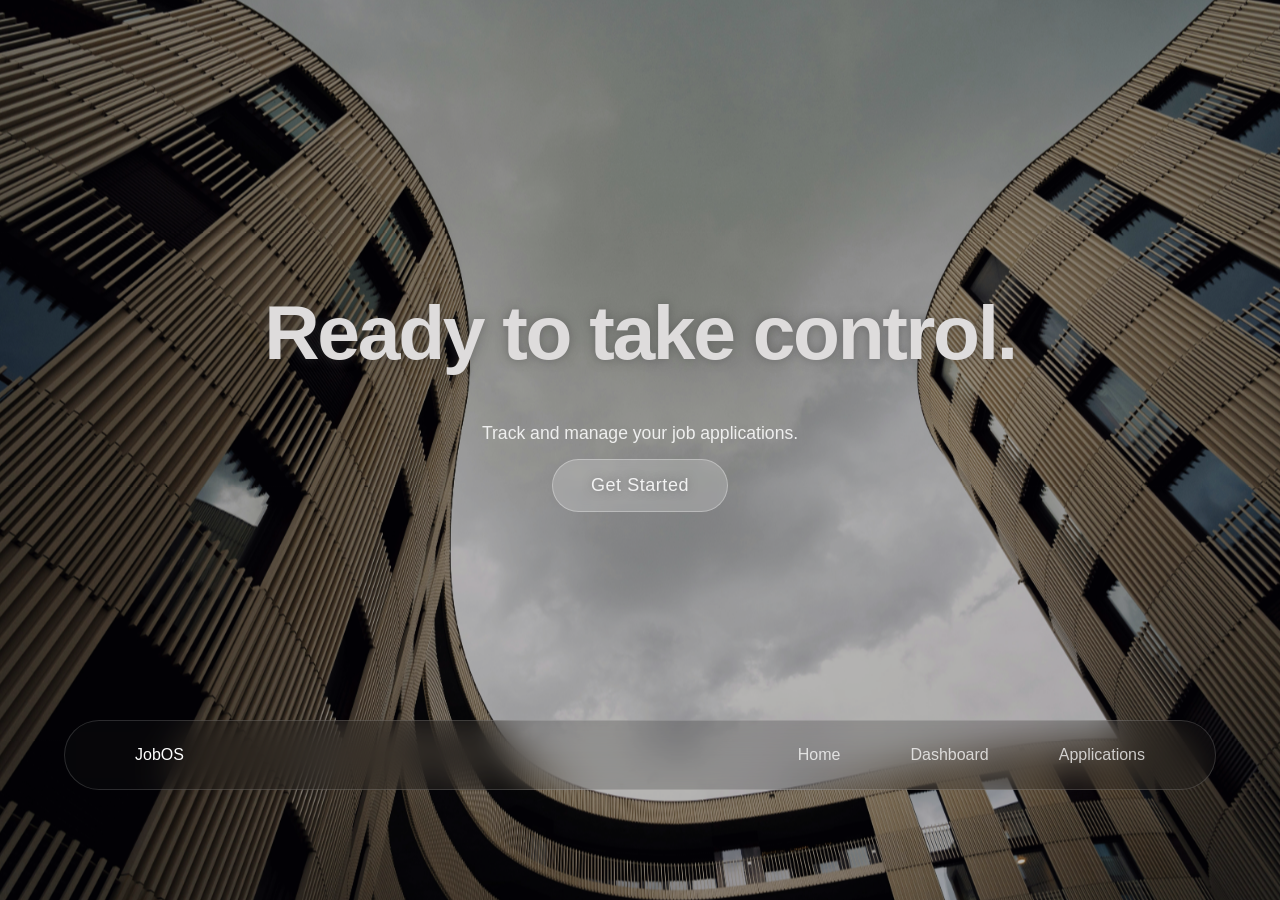
==== html/index.html @ 4e0aa41f "added dashboard and applications" ====
<!DOCTYPE html>
<html lang="en">





<head>
    <meta charset="UTF-8">
    <meta name="viewport" content="width=device-width, initial-scale=1.0">
    <title>JobOS - Home</title>

    <link rel="stylesheet" href="../css/global.css">
    <link rel="stylesheet" href="../css/home.css">

    <link href="https://api.fontshare.com/v2/css?f[]=clash-display@300,400,500,600&display=swap" rel="stylesheet">

    <script src="../script.js" defer></script>
</head>





<body id="home-page">


    


    <main class="main">
        <h1>Ready to take control.</h1>
        <p class="subtitle">Track and manage your job applications.</p>
        <button id="start-button">Get Started</button>
    </main>



    <nav id="navbar">
        <div class="logo">JobOS</div>

        <ul class="nav-links">
            <li><a href="index.html">Home</a></li>
            <li><a href="dashboard.html">Dashboard</a></li>
            <li><a href="applications.html">Applications</a></li>
        </ul>
    </nav>



    <footer id="footer"></footer>





</body>
</html>
---- css/global.css ----
* {
    box-sizing: border-box;
}

body {
    margin: 0;
    font-family: Arial, Helvetica, sans-serif;
}

/* Background */
#home-page,
#dashboard-page,
#applications-page {
    min-height: 100vh;
    position: relative;
    isolation: isolate;
}

#home-page::before,
#dashboard-page::before,
#applications-page::before {
    content: "";
    position: fixed;
    inset: 0;
    z-index: -1;

    background: linear-gradient(
        rgba(0, 0, 0, 0.25),
        rgba(0, 0, 0, 0.25)
    ), url("../images/Zürich.jpg") center 35% / cover no-repeat;

    transform: scale(1.05);
}

#dashboard-page::before,
#applications-page::before {
    filter: blur(10px);
}

/* Navbar - Dashboard & Applications */
#dashboard-page #navbar,
#applications-page #navbar {
    position: fixed;
    top: 0;
    left: 0;
    width: 100%;
    z-index: 10;

    display: flex;
    align-items: center;
    justify-content: space-between;

    padding: 22px 6%;

    background: rgba(20, 20, 20, 0.25);
    backdrop-filter: blur(18px);
    border-bottom: 1px solid rgba(255, 255, 255, 0.15);
}

#dashboard-page .logo,
#applications-page .logo {
    color: white;
    font-size: 20px;
    font-weight: 600;
}

#dashboard-page .nav-links,
#applications-page .nav-links {
    display: flex;
    align-items: center;
    gap: 35px;

    list-style: none;
    margin: 0;
    padding: 0;
}

.nav-links a {
    color: rgba(255, 255, 255, 0.75);
    text-decoration: none;
    transition: color 0.25s ease;
}

.nav-links a:hover {
    color: white;
}

/* Gemeinsames Layout */
.dashboard-main,
.applications-main {
    width: 88%;
    max-width: 1400px;
    margin: 0 auto;
    padding: 145px 0 60px;
    color: white;
}

/* Titel über der Fläche */
.page-header {
    margin-bottom: 30px;
}

.page-header h1 {
    font-size: 34px;
    margin: 0 0 10px;
}

.page-header p {
    color: rgba(255, 255, 255, 0.7);
    margin: 0;
}

/* Grosse Fläche */
.dashboard-panel,
.applications-panel {
    width: 100%;
    min-height: 450px;
    padding: 35px;

    background: rgba(15, 15, 15, 0.55);
    backdrop-filter: blur(18px);

    border: 1px solid rgba(255, 255, 255, 0.15);
    border-radius: 22px;
}

@media (max-width: 700px) {
    .dashboard-main,
    .applications-main {
        width: 92%;
        padding-top: 140px;
    }

    .dashboard-panel,
    .applications-panel {
        padding: 20px;
    }

    #dashboard-page .nav-links,
    #applications-page .nav-links {
        gap: 12px;
        flex-wrap: wrap;
    }
}
---- css/home.css ----
/* Home */


.main {
    display: flex;
    flex-direction: column;
    align-items: center;
}


#home-page h1 {
    font-family: 'Clash Display', Helvetica, sans-serif;
    font-weight: 600;
    font-size: clamp(3rem, 6vw, 6.5rem);
    letter-spacing: -0.03em;

    margin: 0;

    position: absolute;
    top: 32%;
    left: 50%;
    transform: translateX(-50%);

    width: 100%;
    text-align: center;
    color: #dedcdc;
    text-shadow: 0 0px 11px rgba(70, 69, 69, 0.5);
}

.subtitle {
    font-family: "Inter", Arial, sans-serif;
    font-weight: 300;
    position: absolute;
    top: 45%;
    left: 50%;
    transform: translateX(-50%);

    color: rgba(255, 255, 255, 0.85);
    font-size: 1.1rem;
}

#start-button {
    position: absolute;
    top: 51%;
    left: 50%;
    transform: translateX(-50%);

    padding: 15px 38px;

    background: rgba(255, 255, 255, 0.2);
    backdrop-filter: blur(5px);

    border-radius: 30px;
    border: 1px solid rgba(255, 255, 255, 0.3);

    color: #f2f2f2;
    font-family: 'Clash Display', Helvetica, sans-serif;
    text-shadow: 0 0px 9px rgba(70, 69, 69, 0.5);
    font-weight: 450;
    font-size: 18px;
    letter-spacing: 0.03em;
    cursor: pointer;

    transition: 0.3s ease;
}

#start-button:hover {
    background: rgba(255,255,255,0.35);
    transform: translateX(-50%) translateY(-3px);
}

#start-button:active {
    transform: translateX(-50%) translateY(0);
}

/* navbar */
#navbar {
    position: fixed;
    bottom: 110px;
    left: 5%;
    right: 5%;

    display: flex;
    justify-content: space-between;

    padding: 25px 70px;

    color: white;

    background: rgba(30, 30, 30, 0.22);
    backdrop-filter: blur(18px);

    border: 1px solid rgba(255, 255, 255, 0.15);
    border-radius: 50px;
}

.nav-links {
    display: flex;
    gap: 70px;
    list-style: none;

    margin: 0;
    padding: 0;
}


/* footer */
#home-page footer {
    color: #f2f2f2;
    text-shadow: 0 0 7px rgba(0, 0, 0, 0.5),
                 0 0 7px rgba(0, 0, 0, 0.5);

    position: absolute;
    bottom: 20px;
    left: 90px;
    right: 90px;

    display: flex;
    justify-content: space-between;
}
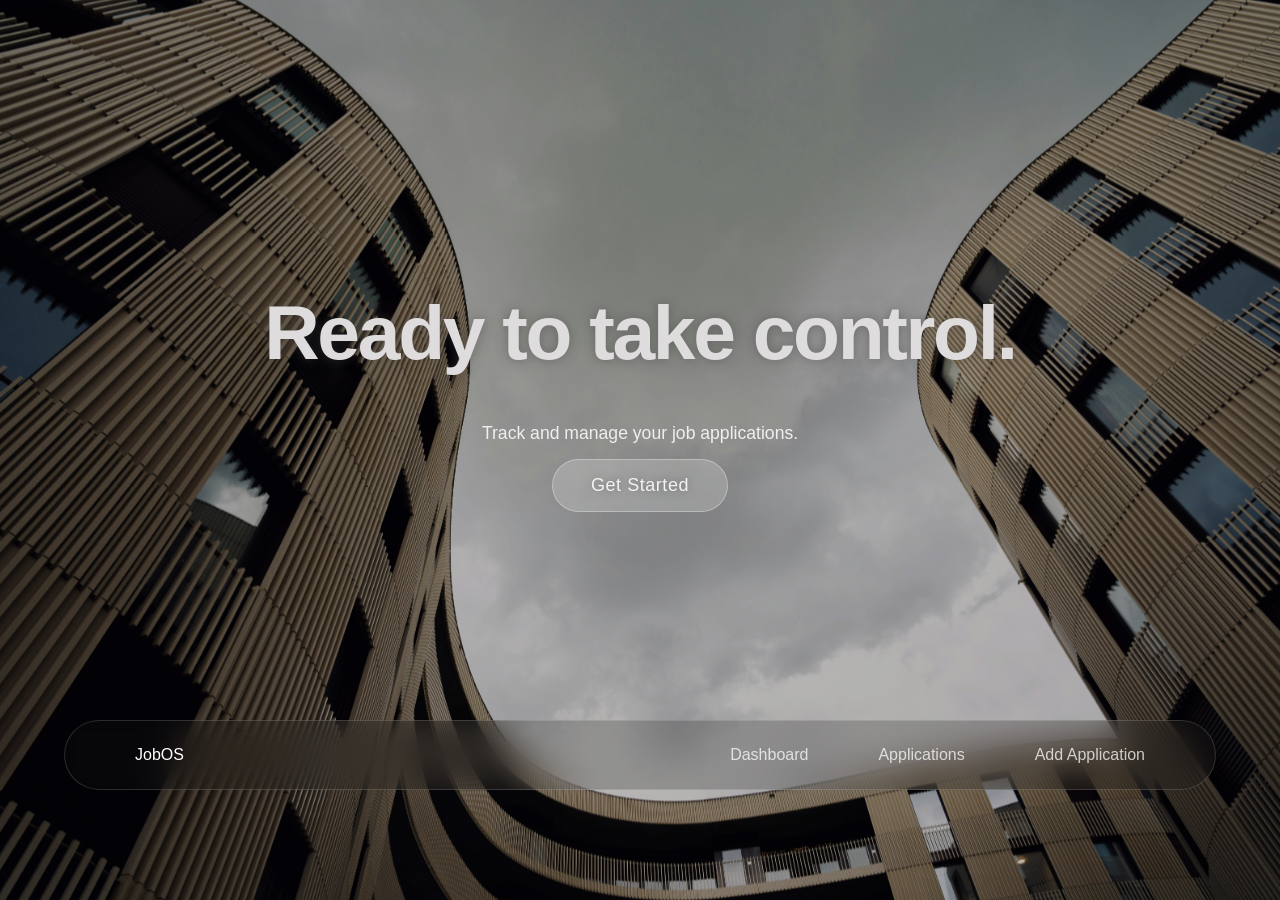
==== commit 9c2c30e3: "added add applications file and made minor ui changes" ====
--- a/html/index.html
+++ b/html/index.html
@@ -15,7 +15,7 @@
 
     <link href="https://api.fontshare.com/v2/css?f[]=clash-display@300,400,500,600&display=swap" rel="stylesheet">
 
-    <script src="../script.js" defer></script>
+    <script src="../js/home.js" defer></script>
 </head>
 
 
@@ -40,9 +40,10 @@
         <div class="logo">JobOS</div>
 
         <ul class="nav-links">
-            <li><a href="index.html">Home</a></li>
+
             <li><a href="dashboard.html">Dashboard</a></li>
             <li><a href="applications.html">Applications</a></li>
+            <li><a href="add-application.html">Add Application</a></li>
         </ul>
     </nav>
 
--- a/css/global.css
+++ b/css/global.css
@@ -1,4 +1,3 @@
-
 * {
     box-sizing: border-box;
 }
@@ -11,7 +10,8 @@
 /* Background */
 #home-page,
 #dashboard-page,
-#applications-page {
+#applications-page,
+#add-application-page {
     min-height: 100vh;
     position: relative;
     isolation: isolate;
@@ -19,7 +19,8 @@
 
 #home-page::before,
 #dashboard-page::before,
-#applications-page::before {
+#applications-page::before,
+#add-application-page::before {
     content: "";
     position: fixed;
     inset: 0;
@@ -34,13 +35,15 @@
 }
 
 #dashboard-page::before,
-#applications-page::before {
+#applications-page::before,
+#add-application-page::before {
     filter: blur(10px);
 }
 
-/* Navbar - Dashboard & Applications */
+/* Navbar - Dashboard, Applications, Add Application */
 #dashboard-page #navbar,
-#applications-page #navbar {
+#applications-page #navbar,
+#add-application-page #navbar {
     position: fixed;
     top: 0;
     left: 0;
@@ -59,14 +62,18 @@
 }
 
 #dashboard-page .logo,
-#applications-page .logo {
+#applications-page .logo,
+#add-application-page .logo {
     color: white;
     font-size: 20px;
     font-weight: 600;
+
+    text-decoration: none;
 }
 
 #dashboard-page .nav-links,
-#applications-page .nav-links {
+#applications-page .nav-links,
+#add-application-page .nav-links {
     display: flex;
     align-items: center;
     gap: 35px;
@@ -86,9 +93,16 @@
     color: white;
 }
 
+.nav-links a.active {
+    color: white;
+    font-weight: 400;
+    text-shadow: 0 0 100px rgba(255, 255, 255, 0.65);
+}
+
 /* Gemeinsames Layout */
 .dashboard-main,
-.applications-main {
+.applications-main,
+.add-application-main {
     width: 88%;
     max-width: 1400px;
     margin: 0 auto;
@@ -113,7 +127,8 @@
 
 /* Grosse Fläche */
 .dashboard-panel,
-.applications-panel {
+.applications-panel,
+.add-application-panel {
     width: 100%;
     min-height: 450px;
     padding: 35px;
@@ -125,20 +140,24 @@
     border-radius: 22px;
 }
 
+/* Responsive Design */
 @media (max-width: 700px) {
     .dashboard-main,
-    .applications-main {
+    .applications-main,
+    .add-application-main {
         width: 92%;
         padding-top: 140px;
     }
 
     .dashboard-panel,
-    .applications-panel {
+    .applications-panel,
+    .add-application-panel {
         padding: 20px;
     }
 
     #dashboard-page .nav-links,
-    #applications-page .nav-links {
+    #applications-page .nav-links,
+    #add-application-page .nav-links {
         gap: 12px;
         flex-wrap: wrap;
     }
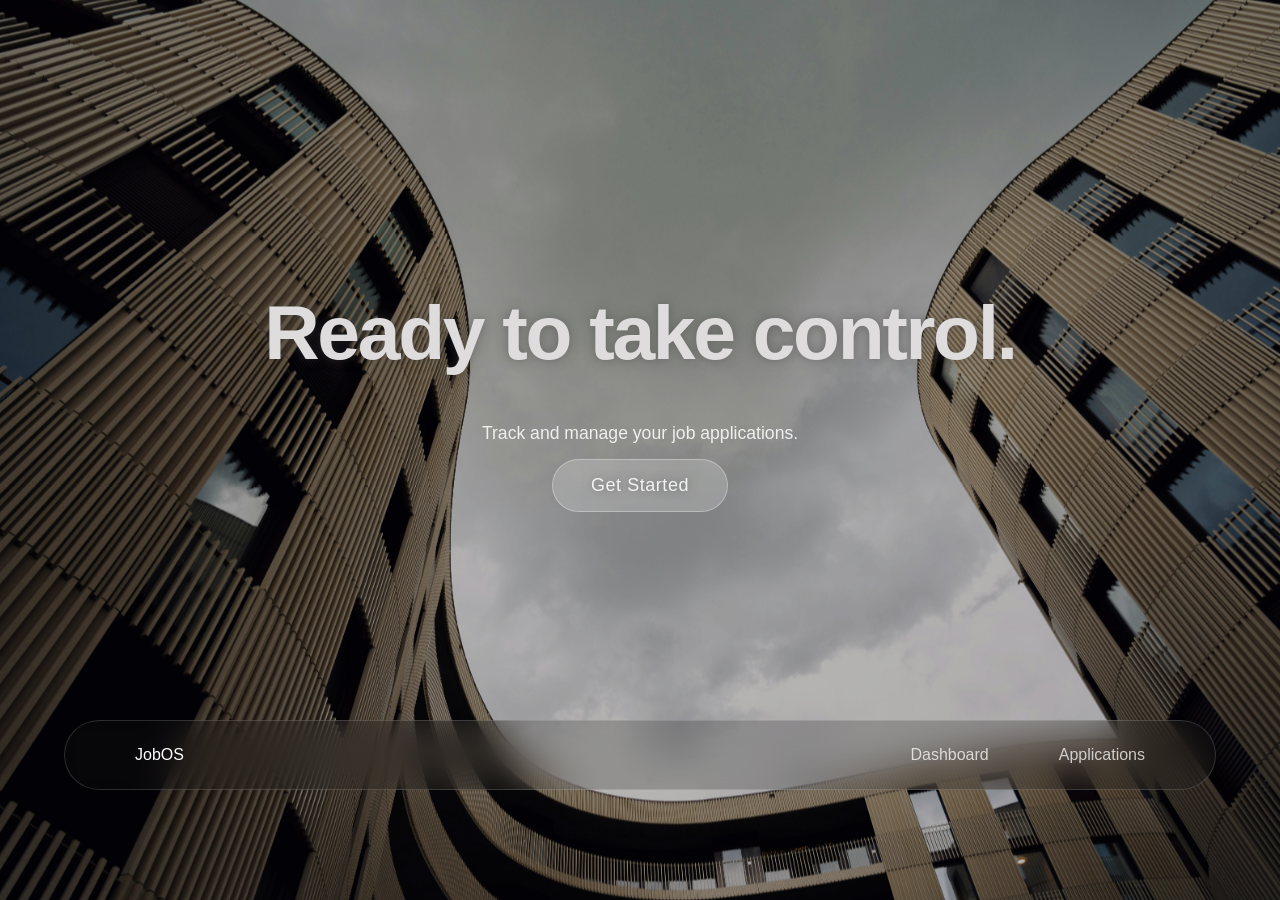
==== commit b52ffaf0: "Removed add-application window and added URL input to "Applications"" ====
--- a/html/index.html
+++ b/html/index.html
@@ -43,7 +43,6 @@
 
             <li><a href="dashboard.html">Dashboard</a></li>
             <li><a href="applications.html">Applications</a></li>
-            <li><a href="add-application.html">Add Application</a></li>
         </ul>
     </nav>
 
--- a/css/global.css
+++ b/css/global.css
@@ -140,6 +140,13 @@
     border-radius: 22px;
 }
 
+.table-titles {
+    display: flex;
+    justify-content: space-between;
+    align-items: center;
+
+}
+
 /* Responsive Design */
 @media (max-width: 700px) {
     .dashboard-main,
